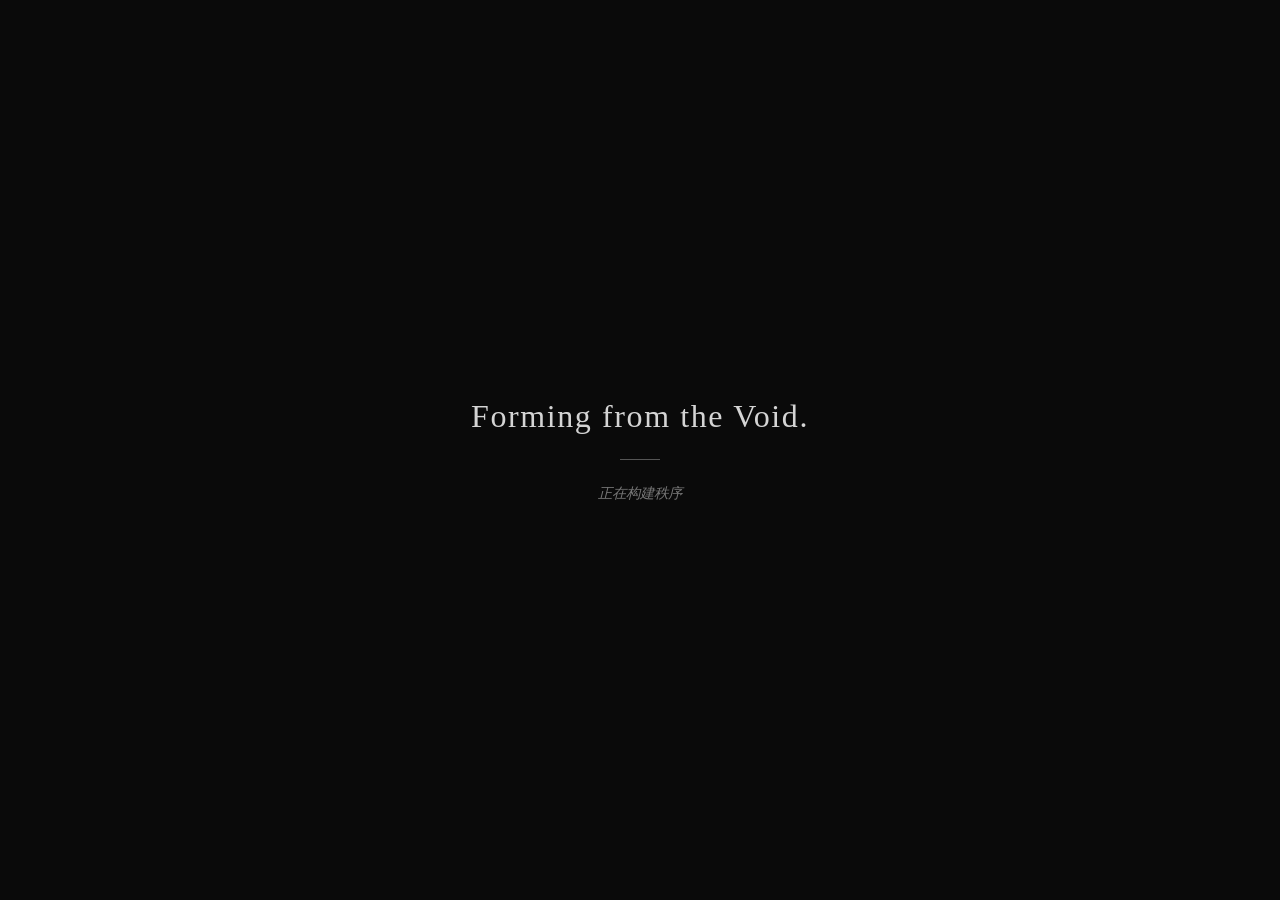
==== index.html @ 866b28ce "Add files via upload" ====
<!DOCTYPE html>
<html lang="zh-CN">
<head>
    <meta charset="UTF-8">
    <meta name="viewport" content="width=device-width, initial-scale=1.0">
    <title>Under Construction</title>
    <style>
        * {
            margin: 0;
            padding: 0;
            box-sizing: border-box;
        }

        body, html {
            height: 100%;
            width: 100%;
            background-color: #0a0a0a; 
            display: flex;
            justify-content: center;
            align-items: center;
            font-family: "Times New Roman", Garamond, Georgia, serif;
        }

        .container {
            text-align: center;
            animation: primordial-breath 8s ease-in-out infinite;
        }

        h1 {
            color: #d4d4d4; 
            font-size: 2rem;
            font-weight: normal;
            letter-spacing: 0.05em;
            margin-bottom: 1.5rem;
        }

        .divider {
            width: 40px;
            height: 1px;
            background-color: #555;
            margin: 0 auto 1.5rem auto;
            border: none;
        }

        p {
            color: #777;
            font-size: 0.9rem;
            font-style: italic;
        }


        @keyframes primordial-breath {
            0%, 100% {
                opacity: 0.3;
                filter: blur(2px);
                transform: scale(0.98);
            }
            50% {
                opacity: 1;
                filter: blur(0px);
                transform: scale(1);
            }
        }

        @media (max-width: 600px) {
            h1 { font-size: 1.5rem; }
        }

    </style>
</head>
<body>
    <div class="container">
        <h1>Forming from the Void.</h1>
        <hr class="divider">
        <p>正在构建秩序</p>
    </div>
</body>
</html>
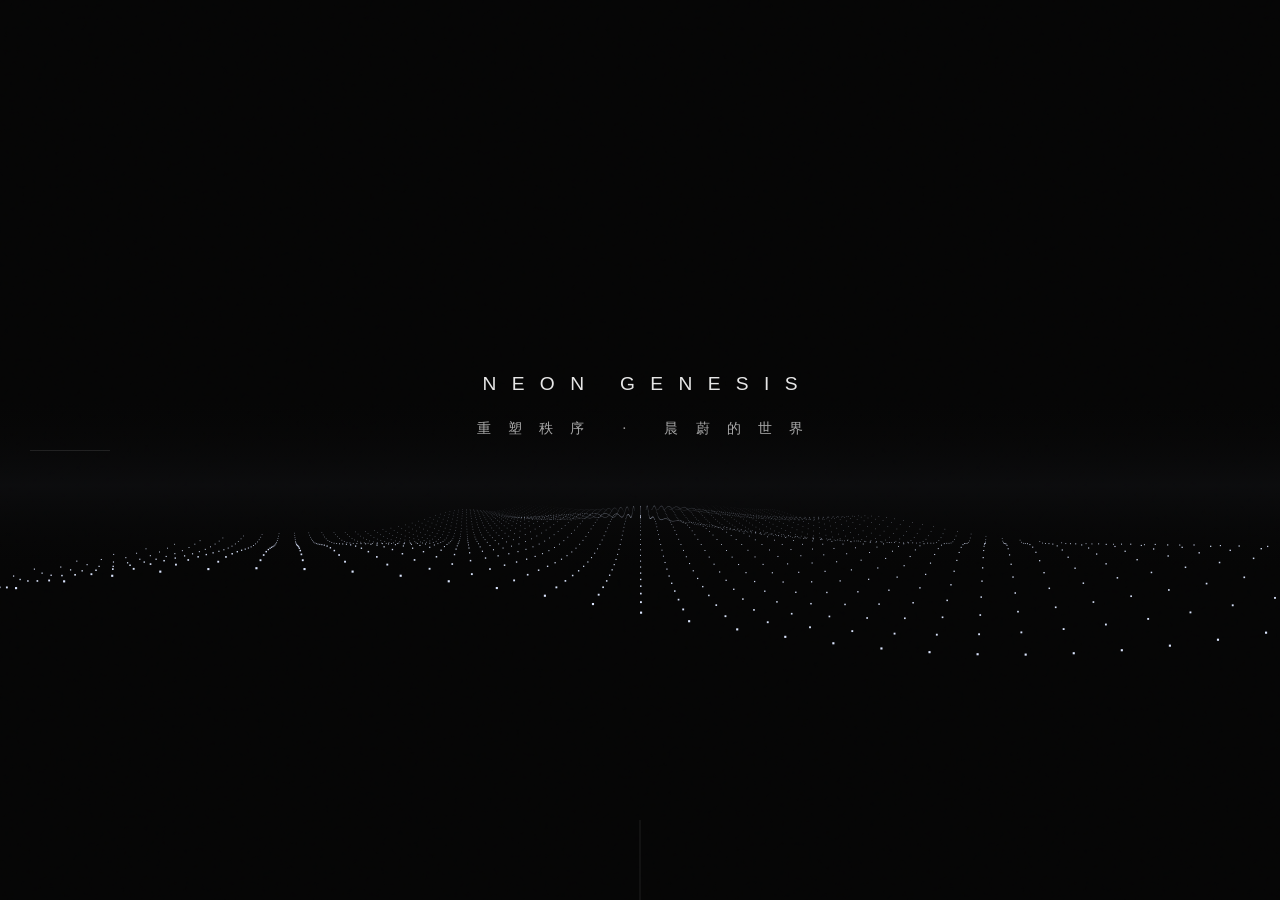
==== commit a88e690d: "index" ====
--- a/index.html
+++ b/index.html
@@ -3,76 +3,118 @@
 <head>
     <meta charset="UTF-8">
     <meta name="viewport" content="width=device-width, initial-scale=1.0">
-    <title>Under Construction</title>
+    <title>RECONSTRUCTION</title>
     <style>
-        * {
+        body, html {
             margin: 0;
             padding: 0;
-            box-sizing: border-box;
+            width: 100%;
+            height: 100%;
+            background-color: #050505;
+            overflow: hidden;
+            font-family: 'Helvetica Neue', Helvetica, Arial, sans-serif;
         }
 
-        body, html {
-            height: 100%;
-            width: 100%;
-            background-color: #0a0a0a; 
-            display: flex;
-            justify-content: center;
-            align-items: center;
-            font-family: "Times New Roman", Garamond, Georgia, serif;
+        #noise-layer {
+            position: fixed; top: 0; left: 0; width: 100%; height: 100%;
+            z-index: 50; pointer-events: none; opacity: 0.07;
+            background-image: url("data:image/svg+xml,%3Csvg viewBox='0 0 200 200' xmlns='http://www.w3.org/2000/svg'%3E%3Cfilter id='noiseFilter'%3E%3CfeTurbulence type='fractalNoise' baseFrequency='0.8' numOctaves='3' stitchTiles='stitch'/%3E%3C/filter%3E%3Crect width='100%25' height='100%25' filter='url(%23noiseFilter)'/%3E%3C/svg%3E");
+            mix-blend-mode: overlay;
         }
 
-        .container {
+        #world-canvas {
+            display: block; position: absolute; top: 0; left: 0; z-index: 1;
+        }
+
+        .ui-layer {
+            position: fixed; top: 0; left: 0; width: 100%; height: 100%;
+            z-index: 100; pointer-events: none;
+        }
+
+        .center-content {
+            position: absolute;
+            top: 45%; 
+            left: 50%;
+            transform: translate(-50%, -50%);
             text-align: center;
-            animation: primordial-breath 8s ease-in-out infinite;
+            width: 100%; 
+            mix-blend-mode: hard-light;
         }
 
         h1 {
-            color: #d4d4d4; 
-            font-size: 2rem;
-            font-weight: normal;
-            letter-spacing: 0.05em;
-            margin-bottom: 1.5rem;
+            font-weight: 300;
+            font-size: 1.2rem;
+            color: #ffffff;
+            text-transform: uppercase;
+            margin: 0 0 1.5rem 0;
+            opacity: 0.9;
+            
+            letter-spacing: 0.8em;
+            text-indent: 0.8em; 
         }
 
-        .divider {
-            width: 40px;
-            height: 1px;
-            background-color: #555;
-            margin: 0 auto 1.5rem auto;
-            border: none;
+        .subtitle-cn {
+            font-family: "Songti SC", "Noto Serif SC", "STSong", "SimSun", serif;
+            font-weight: 400;
+            font-size: 0.9rem;
+            color: rgba(255, 255, 255, 0.65);
+            
+            letter-spacing: 1.2em;
+            text-indent: 1.2em;
         }
 
-        p {
-            color: #777;
-            font-size: 0.9rem;
-            font-style: italic;
-        }
-
-
-        @keyframes primordial-breath {
-            0%, 100% {
-                opacity: 0.3;
-                filter: blur(2px);
-                transform: scale(0.98);
-            }
-            50% {
-                opacity: 1;
-                filter: blur(0px);
-                transform: scale(1);
-            }
-        }
-
-        @media (max-width: 600px) {
-            h1 { font-size: 1.5rem; }
-        }
+        .line { position: absolute; background: rgba(255,255,255,0.1); }
+        .l-vert { width: 1px; height: 80px; left: 50%; bottom: 0; transform: translateX(-50%); }
+        .l-hori { width: 80px; height: 1px; top: 50%; left: 30px; }
 
     </style>
 </head>
 <body>
-    <div class="container">
-        <h1>Forming from the Void.</h1>
-        <hr class="divider">
-        <p>正在构建秩序</p>
+
+    <div id="noise-layer"></div>
+    <canvas id="world-canvas"></canvas>
+
+    <div class="ui-layer">
+        <div class="line l-vert"></div>
+        <div class="line l-hori"></div>
+        
+        <div class="center-content">
+            <h1>Neon Genesis</h1>
+            <div class="subtitle-cn">重塑秩序 · 晨蔚的世界</div>
+        </div>
     </div>
+
+    <script>
+        const canvas = document.getElementById('world-canvas');
+        const ctx = canvas.getContext('2d');
+        let width, height;
+        const CONFIG = { gridSize: 50, speed: 1.2, waveHeight: 45, waveFreq: 0.003, viewDistance: 70, fov: 350 };
+        let flightOffset = 0;
+        function resize() { width = window.innerWidth; height = window.innerHeight; canvas.width = width; canvas.height = height; }
+        window.addEventListener('resize', resize);
+        resize();
+        function draw() {
+            ctx.fillStyle = "#050505"; ctx.fillRect(0, 0, width, height);
+            flightOffset -= CONFIG.speed;
+            const horizonY = height * 0.55;
+            const gradient = ctx.createLinearGradient(0, horizonY - 100, 0, horizonY + 80);
+            gradient.addColorStop(0, "rgba(0,0,0,0)"); gradient.addColorStop(0.5, "rgba(200,210,255,0.03)"); gradient.addColorStop(1, "rgba(0,0,0,0)");
+            ctx.fillStyle = gradient; ctx.fillRect(0, horizonY - 100, width, 180);
+            const cols = Math.ceil(width / CONFIG.gridSize) + 20; const rows = CONFIG.viewDistance; const cx = width / 2; const cy = horizonY;
+            for (let z = 0; z < rows; z++) {
+                let localZ = z * CONFIG.gridSize + (flightOffset % CONFIG.gridSize);
+                if (localZ <= 0 || localZ > 3000) continue;
+                const scale = CONFIG.fov / (CONFIG.fov + localZ); const alpha = localZ / 3000;
+                for (let x = -cols/2; x < cols/2; x++) {
+                    let worldX = x * CONFIG.gridSize; let absoluteZ = z * CONFIG.gridSize + flightOffset;
+                    let wave = Math.sin(worldX * 0.004 + absoluteZ * 0.002) * Math.cos(absoluteZ * CONFIG.waveFreq) * CONFIG.waveHeight;
+                    let screenX = cx + worldX * scale; let screenY = cy + (120 + wave) * scale; let size = Math.max(0.6, 2.2 * scale);
+                    ctx.fillStyle = `rgba(220, 230, 255, ${1 - alpha})`; ctx.fillRect(screenX, screenY, size, size);
+                }
+            }
+            requestAnimationFrame(draw);
+        }
+        draw();
+    </script>
 </body>
-</html>+</html>
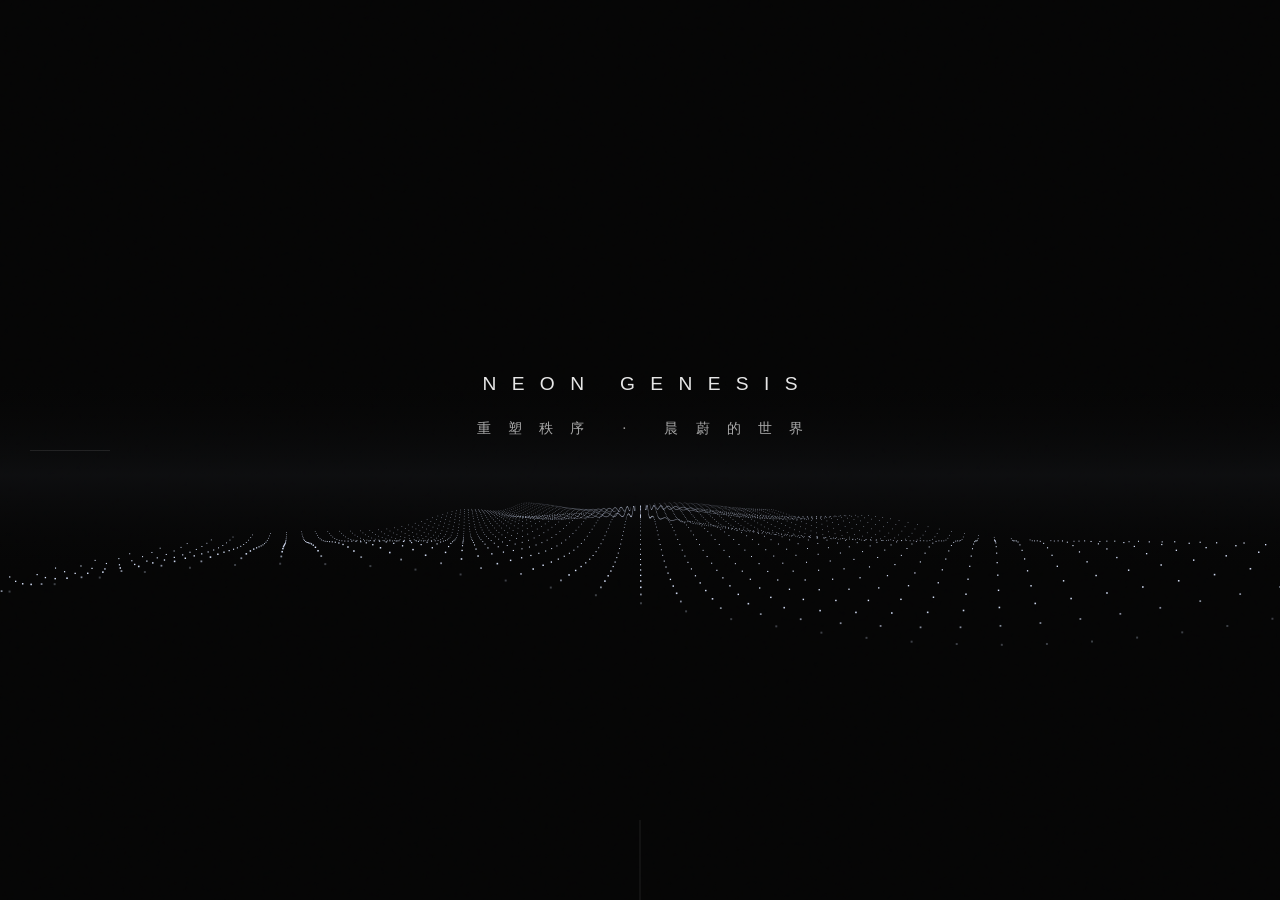
==== commit 69641873: "Refactor HTML and improve canvas animation" ====
--- a/index.html
+++ b/index.html
@@ -6,15 +6,12 @@
     <title>RECONSTRUCTION</title>
     <style>
         body, html {
-            margin: 0;
-            padding: 0;
-            width: 100%;
-            height: 100%;
-            background-color: #050505;
-            overflow: hidden;
+            margin: 0; padding: 0; width: 100%; height: 100%;
+            background-color: #050505; overflow: hidden;
             font-family: 'Helvetica Neue', Helvetica, Arial, sans-serif;
         }
 
+        /* 噪点层 */
         #noise-layer {
             position: fixed; top: 0; left: 0; width: 100%; height: 100%;
             z-index: 50; pointer-events: none; opacity: 0.07;
@@ -22,64 +19,45 @@
             mix-blend-mode: overlay;
         }
 
-        #world-canvas {
-            display: block; position: absolute; top: 0; left: 0; z-index: 1;
-        }
+        #world-canvas { display: block; position: absolute; top: 0; left: 0; z-index: 1; }
+        .ui-layer { position: fixed; top: 0; left: 0; width: 100%; height: 100%; z-index: 100; pointer-events: none; }
 
-        .ui-layer {
-            position: fixed; top: 0; left: 0; width: 100%; height: 100%;
-            z-index: 100; pointer-events: none;
-        }
-
+        /* 文字容器绝对居中 */
         .center-content {
-            position: absolute;
-            top: 45%; 
-            left: 50%;
+            position: absolute; top: 45%; left: 50%;
             transform: translate(-50%, -50%);
-            text-align: center;
-            width: 100%; 
+            text-align: center; width: 100%;
             mix-blend-mode: hard-light;
         }
 
+        /* 标题样式 */
         h1 {
-            font-weight: 300;
-            font-size: 1.2rem;
-            color: #ffffff;
-            text-transform: uppercase;
-            margin: 0 0 1.5rem 0;
-            opacity: 0.9;
-            
-            letter-spacing: 0.8em;
-            text-indent: 0.8em; 
+            font-weight: 300; font-size: 1.2rem; color: #ffffff; text-transform: uppercase;
+            margin: 0 0 1.5rem 0; opacity: 0.9;
+            letter-spacing: 0.8em; text-indent: 0.8em;
         }
 
         .subtitle-cn {
             font-family: "Songti SC", "Noto Serif SC", "STSong", "SimSun", serif;
-            font-weight: 400;
-            font-size: 0.9rem;
-            color: rgba(255, 255, 255, 0.65);
-            
-            letter-spacing: 1.2em;
-            text-indent: 1.2em;
+            font-weight: 400; font-size: 0.9rem; color: rgba(255, 255, 255, 0.65);
+            letter-spacing: 1.2em; text-indent: 1.2em;
         }
 
+        /* 装饰线 */
         .line { position: absolute; background: rgba(255,255,255,0.1); }
         .l-vert { width: 1px; height: 80px; left: 50%; bottom: 0; transform: translateX(-50%); }
         .l-hori { width: 80px; height: 1px; top: 50%; left: 30px; }
-
     </style>
 </head>
 <body>
-
     <div id="noise-layer"></div>
     <canvas id="world-canvas"></canvas>
-
+    
     <div class="ui-layer">
         <div class="line l-vert"></div>
         <div class="line l-hori"></div>
-        
         <div class="center-content">
-            <h1>Neon Genesis</h1>
+            <h1>NEON GENESIS</h1>
             <div class="subtitle-cn">重塑秩序 · 晨蔚的世界</div>
         </div>
     </div>
@@ -88,28 +66,99 @@
         const canvas = document.getElementById('world-canvas');
         const ctx = canvas.getContext('2d');
         let width, height;
-        const CONFIG = { gridSize: 50, speed: 1.2, waveHeight: 45, waveFreq: 0.003, viewDistance: 70, fov: 350 };
+
+        const CONFIG = {
+            gridSize: 50,
+            speed: 2.0,
+            waveHeight: 45,
+            waveFreq: 0.003,
+            viewDistance: 80,
+            fov: 350,
+            nearFadeLimit: 150, // 近处淡出阈值：小于150距离时开始变透明
+            farFadeLimit: 3500  // 远处消失阈值
+        };
+
         let flightOffset = 0;
-        function resize() { width = window.innerWidth; height = window.innerHeight; canvas.width = width; canvas.height = height; }
+
+        function resize() {
+            width = window.innerWidth;
+            height = window.innerHeight;
+            canvas.width = width;
+            canvas.height = height;
+        }
         window.addEventListener('resize', resize);
         resize();
+
         function draw() {
-            ctx.fillStyle = "#050505"; ctx.fillRect(0, 0, width, height);
+            ctx.fillStyle = "#050505";
+            ctx.fillRect(0, 0, width, height);
+
             flightOffset -= CONFIG.speed;
+
+            // 处理无限循环的平滑衔接
+            // 让 offset 始终保持在 0 到 -gridSize 之间，避免数值过大
+            // 但为了波浪连续，我们在计算 wave 时使用另一个累加变量
+            let gridShift = flightOffset % CONFIG.gridSize;
+
             const horizonY = height * 0.55;
-            const gradient = ctx.createLinearGradient(0, horizonY - 100, 0, horizonY + 80);
-            gradient.addColorStop(0, "rgba(0,0,0,0)"); gradient.addColorStop(0.5, "rgba(200,210,255,0.03)"); gradient.addColorStop(1, "rgba(0,0,0,0)");
-            ctx.fillStyle = gradient; ctx.fillRect(0, horizonY - 100, width, 180);
-            const cols = Math.ceil(width / CONFIG.gridSize) + 20; const rows = CONFIG.viewDistance; const cx = width / 2; const cy = horizonY;
+            
+            // 背景光晕
+            const gradient = ctx.createLinearGradient(0, horizonY - 120, 0, horizonY + 80);
+            gradient.addColorStop(0, "rgba(0,0,0,0)");
+            gradient.addColorStop(0.5, "rgba(200,215,255,0.04)");
+            gradient.addColorStop(1, "rgba(0,0,0,0)");
+            ctx.fillStyle = gradient;
+            ctx.fillRect(0, horizonY - 120, width, 200);
+
+            const cols = Math.ceil(width / CONFIG.gridSize) + 20;
+            const rows = CONFIG.viewDistance;
+            const cx = width / 2;
+            const cy = horizonY;
+
             for (let z = 0; z < rows; z++) {
-                let localZ = z * CONFIG.gridSize + (flightOffset % CONFIG.gridSize);
-                if (localZ <= 0 || localZ > 3000) continue;
-                const scale = CONFIG.fov / (CONFIG.fov + localZ); const alpha = localZ / 3000;
+                // localZ: 粒子相对于摄像机的距离
+                // 我们加上 gridShift 修正位置
+                let localZ = z * CONFIG.gridSize + gridShift;
+                
+                // 如果加上偏移后变成了负数(跑到了背后)，就把它挪到最远处，实现循环
+                // 但这里我们简单处理：只画正前方的
+                if (localZ <= 0) continue; 
+                if (localZ > CONFIG.farFadeLimit) continue;
+
+                const scale = CONFIG.fov / (CONFIG.fov + localZ);
+                
+                // --- 1. 远处迷雾计算 (Far Fade) ---
+                let distRatio = localZ / CONFIG.farFadeLimit;
+                let opacityFar = 1 - Math.pow(distRatio, 3); // 三次方衰减
+
+                // --- 2. 近处溶解计算 (Near Fade) ---
+                // 解决"突然消失"的核心逻辑
+                let opacityNear = 1;
+                if (localZ < CONFIG.nearFadeLimit) {
+                    // 如果距离小于150，透明度线性变为0
+                    opacityNear = localZ / CONFIG.nearFadeLimit; 
+                }
+
+                // 最终透明度 = 远处淡出 * 近处淡出
+                let finalAlpha = opacityFar * opacityNear;
+                
+                // 极低透明度不渲染，优化性能
+                if (finalAlpha < 0.01) continue;
+
                 for (let x = -cols/2; x < cols/2; x++) {
-                    let worldX = x * CONFIG.gridSize; let absoluteZ = z * CONFIG.gridSize + flightOffset;
+                    let worldX = x * CONFIG.gridSize;
+                    
+                    // 为了保证波浪连续，这里使用 z * gridSize + 原始的 flightOffset
+                    let absoluteZ = z * CONFIG.gridSize + flightOffset;
+                    
                     let wave = Math.sin(worldX * 0.004 + absoluteZ * 0.002) * Math.cos(absoluteZ * CONFIG.waveFreq) * CONFIG.waveHeight;
-                    let screenX = cx + worldX * scale; let screenY = cy + (120 + wave) * scale; let size = Math.max(0.6, 2.2 * scale);
-                    ctx.fillStyle = `rgba(220, 230, 255, ${1 - alpha})`; ctx.fillRect(screenX, screenY, size, size);
+
+                    let screenX = cx + worldX * scale;
+                    let screenY = cy + (120 + wave) * scale;
+                    let size = Math.max(0.6, 2.2 * scale);
+
+                    ctx.fillStyle = `rgba(220, 230, 255, ${finalAlpha})`;
+                    ctx.fillRect(screenX, screenY, size, size);
                 }
             }
             requestAnimationFrame(draw);
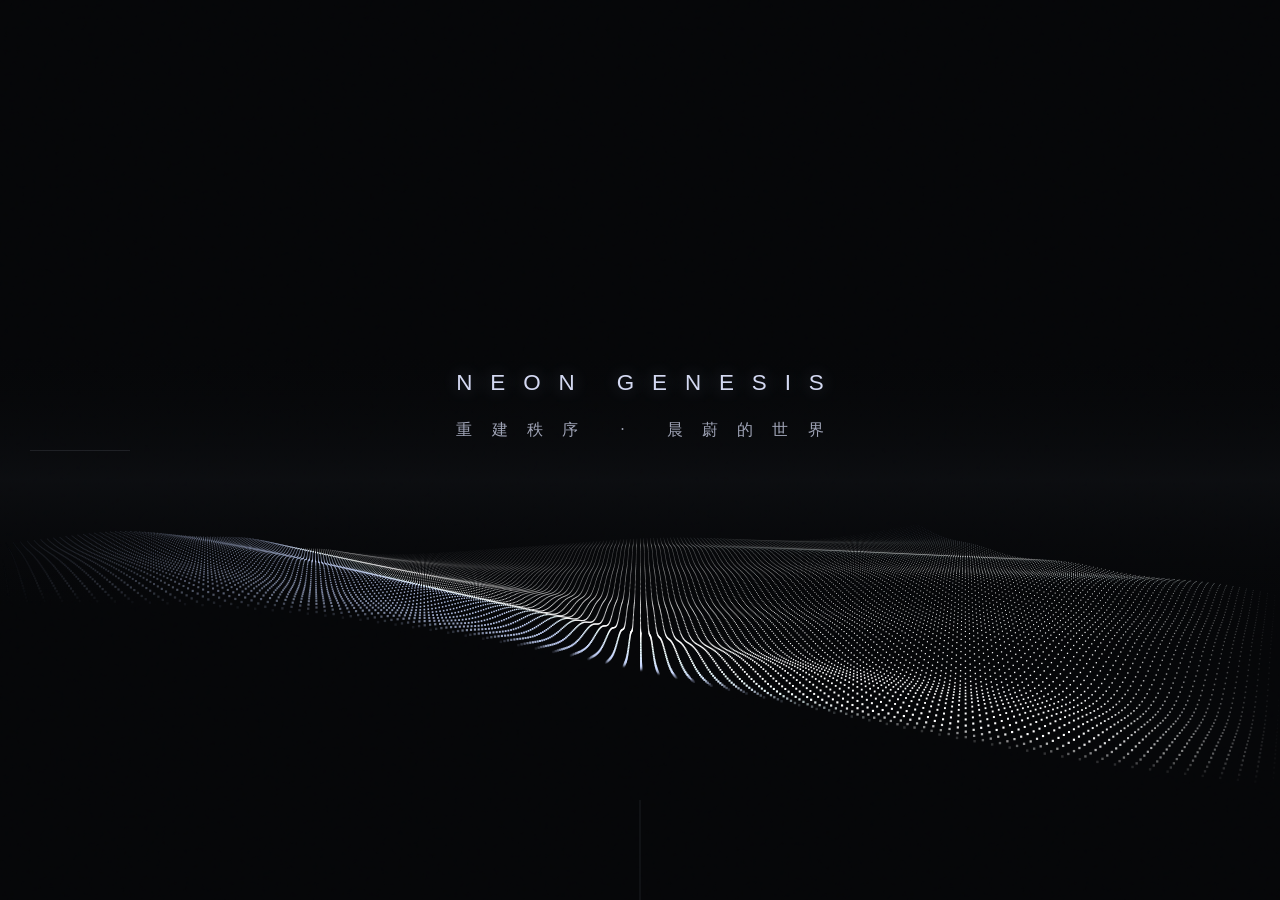
==== commit 94b980e9: "Dune" ====
--- a/index.html
+++ b/index.html
@@ -3,11 +3,11 @@
 <head>
     <meta charset="UTF-8">
     <meta name="viewport" content="width=device-width, initial-scale=1.0">
-    <title>RECONSTRUCTION</title>
+    <title>SILKY_DUNES_VIGNETTE</title>
     <style>
         body, html {
             margin: 0; padding: 0; width: 100%; height: 100%;
-            background-color: #050505; overflow: hidden;
+            background-color: #050608; overflow: hidden;
             font-family: 'Helvetica Neue', Helvetica, Arial, sans-serif;
         }
 
@@ -22,7 +22,6 @@
         #world-canvas { display: block; position: absolute; top: 0; left: 0; z-index: 1; }
         .ui-layer { position: fixed; top: 0; left: 0; width: 100%; height: 100%; z-index: 100; pointer-events: none; }
 
-        /* 文字容器绝对居中 */
         .center-content {
             position: absolute; top: 45%; left: 50%;
             transform: translate(-50%, -50%);
@@ -30,23 +29,22 @@
             mix-blend-mode: hard-light;
         }
 
-        /* 标题样式 */
         h1 {
-            font-weight: 300; font-size: 1.2rem; color: #ffffff; text-transform: uppercase;
-            margin: 0 0 1.5rem 0; opacity: 0.9;
+            font-weight: 300; font-size: 1.4rem; color: #e0e5ff;
+            text-transform: uppercase; margin: 0 0 1.5rem 0; opacity: 0.95;
             letter-spacing: 0.8em; text-indent: 0.8em;
+            text-shadow: 0 0 20px rgba(200, 220, 255, 0.4);
         }
 
         .subtitle-cn {
             font-family: "Songti SC", "Noto Serif SC", "STSong", "SimSun", serif;
-            font-weight: 400; font-size: 0.9rem; color: rgba(255, 255, 255, 0.65);
+            font-weight: 400; font-size: 1rem; color: rgba(224, 229, 255, 0.7);
             letter-spacing: 1.2em; text-indent: 1.2em;
         }
 
-        /* 装饰线 */
-        .line { position: absolute; background: rgba(255,255,255,0.1); }
-        .l-vert { width: 1px; height: 80px; left: 50%; bottom: 0; transform: translateX(-50%); }
-        .l-hori { width: 80px; height: 1px; top: 50%; left: 30px; }
+        .line { position: absolute; background: rgba(220, 230, 255, 0.1); }
+        .l-vert { width: 1px; height: 100px; left: 50%; bottom: 0; transform: translateX(-50%); }
+        .l-hori { width: 100px; height: 1px; top: 50%; left: 30px; }
     </style>
 </head>
 <body>
@@ -58,7 +56,7 @@
         <div class="line l-hori"></div>
         <div class="center-content">
             <h1>NEON GENESIS</h1>
-            <div class="subtitle-cn">重塑秩序 · 晨蔚的世界</div>
+            <div class="subtitle-cn">重建秩序 · 晨蔚的世界</div>
         </div>
     </div>
 
@@ -68,14 +66,14 @@
         let width, height;
 
         const CONFIG = {
-            gridSize: 50,
-            speed: 2.0,
-            waveHeight: 45,
-            waveFreq: 0.003,
-            viewDistance: 80,
-            fov: 350,
-            nearFadeLimit: 150, // 近处淡出阈值：小于150距离时开始变透明
-            farFadeLimit: 3500  // 远处消失阈值
+            gridSize: 18,       // 高密度
+            viewDistance: 160,  // 高视距
+            speed: 0.8,
+            fov: 650,
+            nearFadeLimit: 100, 
+            farFadeLimit: 3000,
+            sideFadeMargin: 200, // 【新配置】两侧边缘渐变区域宽度 (像素)
+            cameraHeight: 200
         };
 
         let flightOffset = 0;
@@ -89,75 +87,91 @@
         window.addEventListener('resize', resize);
         resize();
 
+        // 数学沙丘模型
+        function getDuneHeight(x, z) {
+            let y = Math.sin(x * 0.001 + z * 0.0008) * 80;
+            y += Math.sin(x * 0.0025 + z * 0.002 + 100) * 35;
+            y += Math.sin(x * 0.005 + z * 0.01) * 5;
+            return y * 1.2; 
+        }
+
         function draw() {
-            ctx.fillStyle = "#050505";
+            ctx.fillStyle = "#050608";
             ctx.fillRect(0, 0, width, height);
 
             flightOffset -= CONFIG.speed;
+            let gridShift = flightOffset % CONFIG.gridSize;
+            const horizonY = height * 0.55;
 
-            // 处理无限循环的平滑衔接
-            // 让 offset 始终保持在 0 到 -gridSize 之间，避免数值过大
-            // 但为了波浪连续，我们在计算 wave 时使用另一个累加变量
-            let gridShift = flightOffset % CONFIG.gridSize;
-
-            const horizonY = height * 0.55;
-            
-            // 背景光晕
-            const gradient = ctx.createLinearGradient(0, horizonY - 120, 0, horizonY + 80);
+            // 氛围光
+            const gradient = ctx.createLinearGradient(0, horizonY - 150, 0, horizonY + 120);
             gradient.addColorStop(0, "rgba(0,0,0,0)");
-            gradient.addColorStop(0.5, "rgba(200,215,255,0.04)");
+            gradient.addColorStop(0.5, "rgba(200, 220, 255, 0.03)"); 
             gradient.addColorStop(1, "rgba(0,0,0,0)");
             ctx.fillStyle = gradient;
-            ctx.fillRect(0, horizonY - 120, width, 200);
+            ctx.fillRect(0, horizonY - 150, width, 270);
 
-            const cols = Math.ceil(width / CONFIG.gridSize) + 20;
+            // 增加列数以确保覆盖到屏幕外，供渐变使用
+            const cols = Math.ceil(width / CONFIG.gridSize * 1.8) + 40; 
             const rows = CONFIG.viewDistance;
             const cx = width / 2;
             const cy = horizonY;
 
             for (let z = 0; z < rows; z++) {
-                // localZ: 粒子相对于摄像机的距离
-                // 我们加上 gridShift 修正位置
                 let localZ = z * CONFIG.gridSize + gridShift;
-                
-                // 如果加上偏移后变成了负数(跑到了背后)，就把它挪到最远处，实现循环
-                // 但这里我们简单处理：只画正前方的
-                if (localZ <= 0) continue; 
-                if (localZ > CONFIG.farFadeLimit) continue;
+                if (localZ <= 0 || localZ > CONFIG.farFadeLimit) continue;
 
                 const scale = CONFIG.fov / (CONFIG.fov + localZ);
                 
-                // --- 1. 远处迷雾计算 (Far Fade) ---
+                // --- 纵向透明度计算 (远近) ---
                 let distRatio = localZ / CONFIG.farFadeLimit;
-                let opacityFar = 1 - Math.pow(distRatio, 3); // 三次方衰减
-
-                // --- 2. 近处溶解计算 (Near Fade) ---
-                // 解决"突然消失"的核心逻辑
+                let opacityFar = 1 - Math.pow(distRatio, 2); 
                 let opacityNear = 1;
-                if (localZ < CONFIG.nearFadeLimit) {
-                    // 如果距离小于150，透明度线性变为0
-                    opacityNear = localZ / CONFIG.nearFadeLimit; 
-                }
-
-                // 最终透明度 = 远处淡出 * 近处淡出
-                let finalAlpha = opacityFar * opacityNear;
-                
-                // 极低透明度不渲染，优化性能
-                if (finalAlpha < 0.01) continue;
+                if (localZ < CONFIG.nearFadeLimit) opacityNear = localZ / CONFIG.nearFadeLimit; 
+                let opacityDepth = opacityFar * opacityNear; // 合并远近透明度
 
                 for (let x = -cols/2; x < cols/2; x++) {
                     let worldX = x * CONFIG.gridSize;
-                    
-                    // 为了保证波浪连续，这里使用 z * gridSize + 原始的 flightOffset
                     let absoluteZ = z * CONFIG.gridSize + flightOffset;
                     
-                    let wave = Math.sin(worldX * 0.004 + absoluteZ * 0.002) * Math.cos(absoluteZ * CONFIG.waveFreq) * CONFIG.waveHeight;
+                    let duneHeight = getDuneHeight(worldX, absoluteZ);
+                    let worldY = CONFIG.cameraHeight + duneHeight;
 
                     let screenX = cx + worldX * scale;
-                    let screenY = cy + (120 + wave) * scale;
-                    let size = Math.max(0.6, 2.2 * scale);
+                    let screenY = cy + worldY * scale;
 
-                    ctx.fillStyle = `rgba(220, 230, 255, ${finalAlpha})`;
+                    // --- 【核心修改】横向透明度计算 (两侧边缘) ---
+                    // 计算粒子距离左右屏幕边缘的距离
+                    let distToLeft = screenX;
+                    let distToRight = width - screenX;
+                    // 取最近边缘的距离
+                    let closestEdgeDist = Math.min(distToLeft, distToRight);
+
+                    let opacitySide = 1.0;
+                    // 如果进入了边缘渐变区 (比如距离边缘小于 200px)
+                    if (closestEdgeDist < CONFIG.sideFadeMargin) {
+                        // 计算渐变比例 (距离越近越透明)
+                        opacitySide = closestEdgeDist / CONFIG.sideFadeMargin;
+                        // 确保不小于0
+                        opacitySide = Math.max(0, opacitySide);
+                    }
+
+                    // --- 最终透明度合成 ---
+                    // 深度透明度 * 横向透明度
+                    let finalAlpha = opacityDepth * opacitySide;
+
+                    // 性能优化：剔除几乎透明的粒子
+                    if (finalAlpha < 0.01) continue;
+                    
+                    let size = Math.max(0.6, 2.5 * scale);
+                    let brightness = 1 + (duneHeight / 150); 
+                    
+                    let r = 200 * brightness; let g = 215 * brightness; let b = 255 * brightness;
+                    r = r > 255 ? 255 : (r < 0 ? 0 : r);
+                    g = g > 255 ? 255 : (g < 0 ? 0 : g);
+                    b = b > 255 ? 255 : (b < 0 ? 0 : b);
+
+                    ctx.fillStyle = `rgba(${r}, ${g}, ${b}, ${finalAlpha})`;
                     ctx.fillRect(screenX, screenY, size, size);
                 }
             }
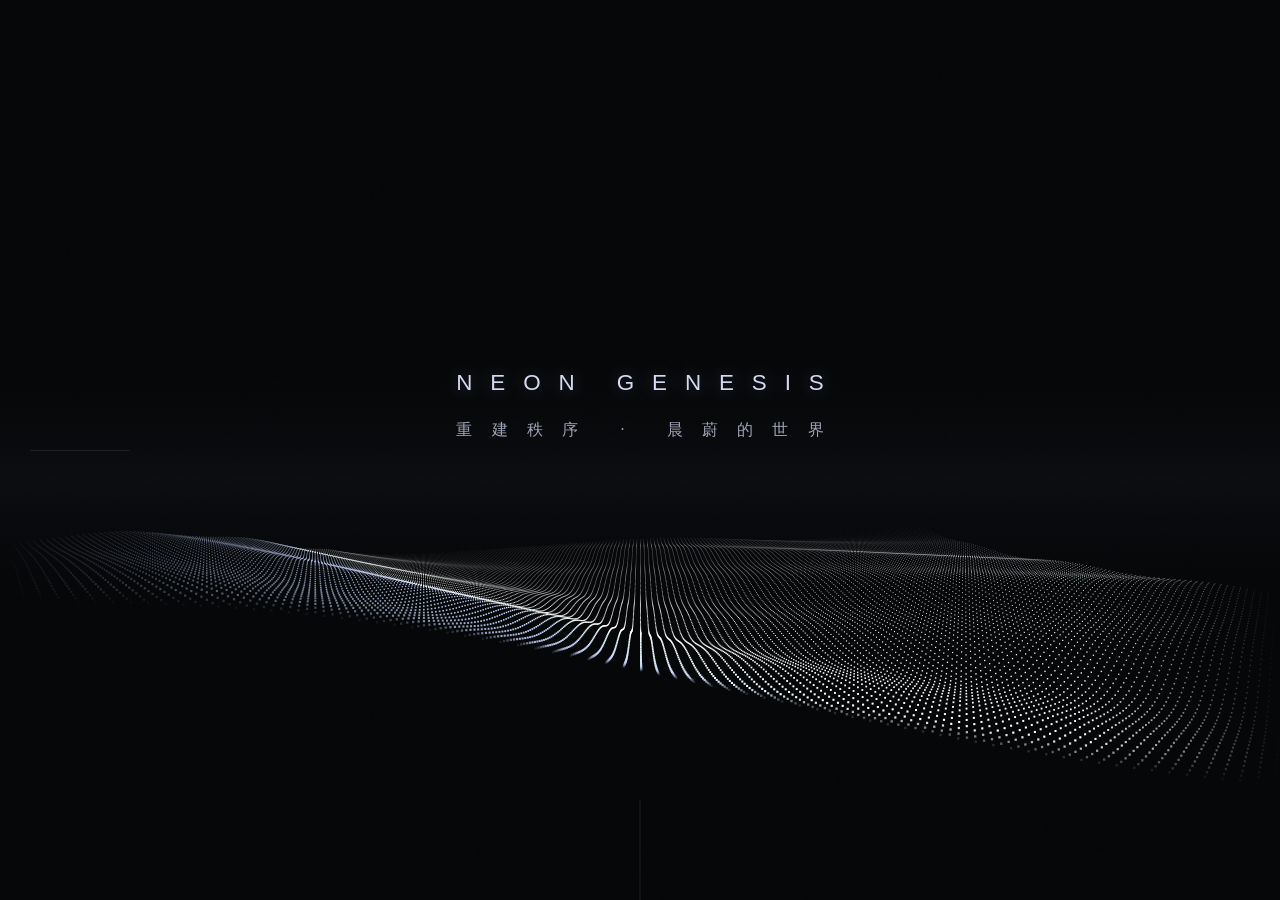
==== commit 480059d9: "title Updated the title and content of the HTML page." ====
--- a/index.html
+++ b/index.html
@@ -3,7 +3,7 @@
 <head>
     <meta charset="UTF-8">
     <meta name="viewport" content="width=device-width, initial-scale=1.0">
-    <title>SILKY_DUNES_VIGNETTE</title>
+    <title>Site Under Construction</title>
     <style>
         body, html {
             margin: 0; padding: 0; width: 100%; height: 100%;
@@ -181,3 +181,4 @@
     </script>
 </body>
 </html>
+
